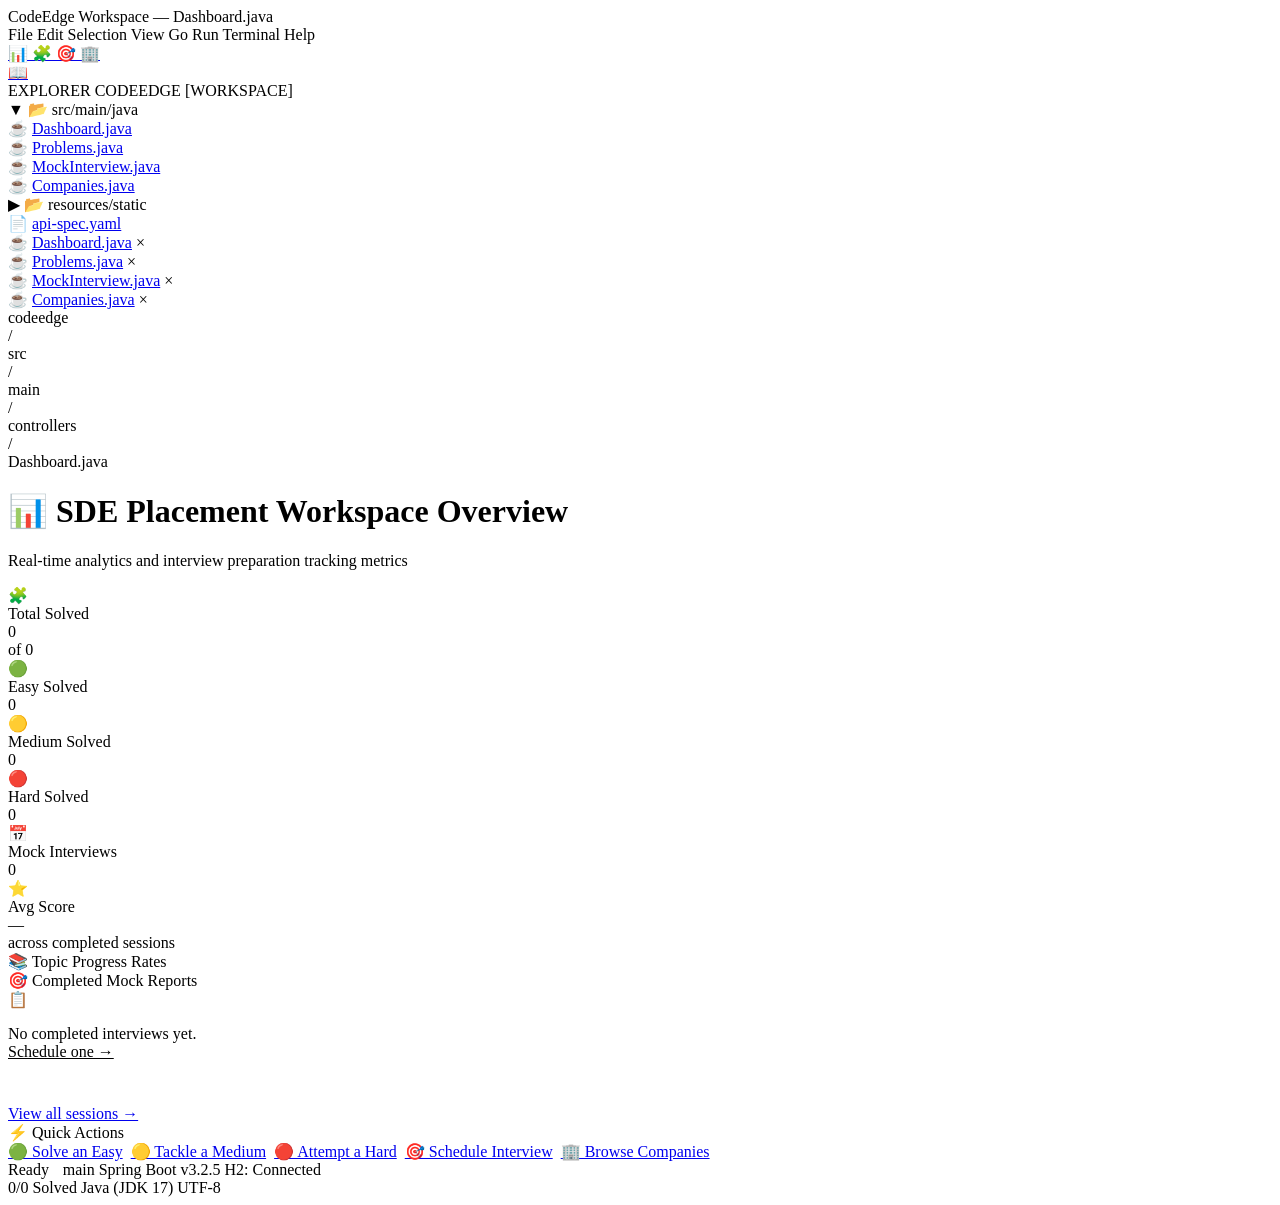
==== src/main/resources/templates/index.html @ 2216c8d8 "commit" ====
<!DOCTYPE html>
<html lang="en" xmlns:th="http://www.thymeleaf.org">
<head>
  <meta charset="UTF-8"/>
  <meta name="viewport" content="width=device-width,initial-scale=1"/>
  <title>CodeEdge — Dashboard.java</title>
  <link rel="stylesheet" th:href="@{/css/style.css(v=2.0)}"/>
</head>
<body>
<div class="app-window">
  <!-- Window Titlebar -->
  <div class="titlebar">
    <div class="window-controls">
      <span class="control-btn close"></span>
      <span class="control-btn minimize"></span>
      <span class="control-btn maximize"></span>
    </div>
    <div class="app-title">CodeEdge Workspace — Dashboard.java</div>
    <div class="menu-bar">
      <span class="menu-item">File</span>
      <span class="menu-item">Edit</span>
      <span class="menu-item">Selection</span>
      <span class="menu-item">View</span>
      <span class="menu-item">Go</span>
      <span class="menu-item">Run</span>
      <span class="menu-item">Terminal</span>
      <span class="menu-item">Help</span>
    </div>
  </div>

  <!-- Workspace Container -->
  <div class="workspace-container">
    <!-- Activity Bar -->
    <aside class="activity-bar">
      <div class="activity-top">
        <a href="/" class="activity-btn active" title="Dashboard">
          <span class="icon">📊</span>
        </a>
        <a href="/problems" class="activity-btn" title="Problems Explorer">
          <span class="icon">🧩</span>
        </a>
        <a href="/interview" class="activity-btn" title="Mock Interview">
          <span class="icon">🎯</span>
        </a>
        <a href="/companies" class="activity-btn" title="Companies Bank">
          <span class="icon">🏢</span>
        </a>
      </div>
      <div class="activity-bottom">
        <a href="/swagger-ui.html" target="_blank" class="activity-btn" title="API Docs">
          <span class="icon">📖</span>
        </a>
      </div>
    </aside>

    <!-- Explorer Panel -->
    <aside class="side-panel">
      <div class="panel-header">
        <span class="panel-title">EXPLORER</span>
        <span class="panel-subtitle">CODEEDGE [WORKSPACE]</span>
      </div>
      <div class="explorer-tree">
        <div class="tree-item">
          <div class="tree-row">
            <span class="chevron">▼</span> <span class="folder-icon">📂</span> src/main/java
          </div>
          <div class="tree-children">
            <div class="tree-row active">
              <span>☕</span> <a href="/">Dashboard.java</a>
            </div>
            <div class="tree-row">
              <span>☕</span> <a href="/problems">Problems.java</a>
            </div>
            <div class="tree-row">
              <span>☕</span> <a href="/interview">MockInterview.java</a>
            </div>
            <div class="tree-row">
              <span>☕</span> <a href="/companies">Companies.java</a>
            </div>
          </div>
        </div>
        <div class="tree-item">
          <div class="tree-row">
            <span class="chevron">▶</span> <span class="folder-icon">📂</span> resources/static
          </div>
        </div>
        <div class="tree-item">
          <div class="tree-row">
            <span>📄</span> <a href="/swagger-ui.html" target="_blank">api-spec.yaml</a>
          </div>
        </div>
      </div>
    </aside>

    <!-- Editor Pane -->
    <main class="editor-pane">
      <!-- Tabs Bar -->
      <div class="tabs-bar">
        <div class="tab active">
          <span class="tab-icon text-purple">☕</span>
          <a href="/">Dashboard.java</a>
          <span class="tab-close">×</span>
        </div>
        <div class="tab">
          <span class="tab-icon text-yellow">☕</span>
          <a href="/problems">Problems.java</a>
          <span class="tab-close">×</span>
        </div>
        <div class="tab">
          <span class="tab-icon text-cyan">☕</span>
          <a href="/interview">MockInterview.java</a>
          <span class="tab-close">×</span>
        </div>
        <div class="tab">
          <span class="tab-icon text-green">☕</span>
          <a href="/companies">Companies.java</a>
          <span class="tab-close">×</span>
        </div>
      </div>

      <!-- Breadcrumbs Bar -->
      <div class="breadcrumbs-bar">
        <div class="crumb">codeedge</div>
        <span class="sep">/</span>
        <div class="crumb">src</div>
        <span class="sep">/</span>
        <div class="crumb">main</div>
        <span class="sep">/</span>
        <div class="crumb">controllers</div>
        <span class="sep">/</span>
        <div class="crumb text-active">Dashboard.java</div>
      </div>

      <!-- Scrollable Editor Content -->
      <div class="editor-content-scroll">
        <div class="page-header animate-in">
          <h1>📊 SDE Placement Workspace Overview</h1>
          <p>Real-time analytics and interview preparation tracking metrics</p>
        </div>

        <!-- Top Stats -->
        <div class="stats-grid">
          <div class="card stat-card animate-in delay-1 card-glow">
            <div class="icon-wrap bg-purple"><span class="text-purple">🧩</span></div>
            <div class="label">Total Solved</div>
            <div class="value text-purple" th:text="${solvedProblems}">0</div>
            <div class="sub" th:text="'of ' + ${totalProblems} + ' problems'">of 0</div>
            <div class="progress-wrap">
              <div class="progress-bar"><div class="progress-fill fill-purple" data-width="0" th:attr="data-width=${progressPercent}" style="width:0"></div></div>
            </div>
          </div>
          <div class="card stat-card animate-in delay-2 card-glow">
            <div class="icon-wrap bg-green"><span class="text-green">🟢</span></div>
            <div class="label">Easy Solved</div>
            <div class="value text-green" th:text="${easySolved}">0</div>
            <div class="sub" th:text="'of ' + ${easyTotal} + ' easy'"></div>
            <div class="progress-wrap">
              <div class="progress-bar"><div class="progress-fill fill-green" data-width="0"
                th:attr="data-width=${easyTotal > 0 ? (easySolved * 100 / easyTotal) : 0}" style="width:0"></div></div>
            </div>
          </div>
          <div class="card stat-card animate-in delay-3 card-glow">
            <div class="icon-wrap bg-yellow"><span class="text-yellow">🟡</span></div>
            <div class="label">Medium Solved</div>
            <div class="value text-yellow" th:text="${medSolved}">0</div>
            <div class="sub" th:text="'of ' + ${medTotal} + ' medium'"></div>
            <div class="progress-wrap">
              <div class="progress-bar"><div class="progress-fill fill-yellow" data-width="0"
                th:attr="data-width=${medTotal > 0 ? (medSolved * 100 / medTotal) : 0}" style="width:0"></div></div>
            </div>
          </div>
          <div class="card stat-card animate-in delay-4 card-glow">
            <div class="icon-wrap bg-red"><span class="text-red">🔴</span></div>
            <div class="label">Hard Solved</div>
            <div class="value text-red" th:text="${hardSolved}">0</div>
            <div class="sub" th:text="'of ' + ${hardTotal} + ' hard'"></div>
            <div class="progress-wrap">
              <div class="progress-bar"><div class="progress-fill fill-red" data-width="0"
                th:attr="data-width=${hardTotal > 0 ? (hardSolved * 100 / hardTotal) : 0}" style="width:0"></div></div>
            </div>
          </div>
          <div class="card stat-card animate-in delay-1">
            <div class="icon-wrap bg-cyan"><span class="text-cyan">📅</span></div>
            <div class="label">Mock Interviews</div>
            <div class="value text-cyan" th:text="${completedInterviews}">0</div>
            <div class="sub" th:text="${scheduledInterviews} + ' scheduled'"></div>
          </div>
          <div class="card stat-card animate-in delay-2">
            <div class="icon-wrap bg-purple"><span class="text-purple">⭐</span></div>
            <div class="label">Avg Score</div>
            <div class="value text-purple" th:text="${avgInterviewScore} + '%'">—</div>
            <div class="sub">across completed sessions</div>
          </div>
        </div>

        <div class="two-col">
          <!-- Topic Progress -->
          <div class="card animate-in">
            <div class="section-title">📚 Topic Progress Rates</div>
            <div class="topic-grid">
              <div class="topic-item" th:each="stat : ${topicStats}">
                <div style="display:flex;justify-content:space-between;align-items:center">
                  <span class="topic-name" th:text="${stat.name}"></span>
                  <span class="topic-count" th:text="${stat.solved} + '/' + ${stat.total}"></span>
                </div>
                <div class="progress-bar">
                  <div class="progress-fill fill-purple" data-width="0" th:attr="data-width=${stat.percent}" style="width:0"></div>
                </div>
              </div>
            </div>
          </div>

          <!-- Recent Interviews -->
          <div class="card animate-in delay-2">
            <div class="section-title">🎯 Completed Mock Reports</div>
            <div th:if="${#lists.isEmpty(recentInterviews)}" class="empty-state">
              <div class="empty-icon">📋</div>
              <p>No completed interviews yet.<br/><a href="/interview" style="color:var(--accent)">Schedule one →</a></p>
            </div>
            <div th:each="iv : ${recentInterviews}" style="display:flex;align-items:center;gap:12px;padding:8px 0;border-bottom:1px solid var(--border)">
              <div th:class="'score-circle ' + (${iv.score} >= 70 ? 'score-high' : (${iv.score} >= 40 ? 'score-mid' : 'score-low'))"
                   th:text="${iv.score} + '%'"></div>
              <div style="flex:1">
                <div style="font-size:12px;font-weight:600;color:var(--text-active)" th:text="${iv.title}"></div>
                <div style="font-size:10px;color:var(--muted)" th:text="${iv.targetCompany} + ' • ' + ${iv.durationMinutes} + ' min'"></div>
              </div>
            </div>
            <div style="margin-top:12px"><a href="/interview" class="btn btn-ghost btn-sm">View all sessions →</a></div>
          </div>
        </div>

        <!-- Quick Actions -->
        <div class="card animate-in">
          <div class="section-title">⚡ Quick Actions</div>
          <div style="display:flex;gap:8px;flex-wrap:wrap">
            <a href="/problems?difficulty=EASY&solved=false" class="btn btn-success">🟢 Solve an Easy</a>
            <a href="/problems?difficulty=MEDIUM&solved=false" class="btn btn-ghost">🟡 Tackle a Medium</a>
            <a href="/problems?difficulty=HARD&solved=false" class="btn btn-danger">🔴 Attempt a Hard</a>
            <a href="/interview" class="btn btn-primary">🎯 Schedule Interview</a>
            <a href="/companies" class="btn btn-ghost">🏢 Browse Companies</a>
          </div>
        </div>
      </div>
    </main>
  </div>

  <!-- Status Bar -->
  <footer class="status-bar">
    <div class="status-left">
      <span class="status-indicator live">Ready</span>
      <span class="status-item"><span style="color:rgba(255,255,255,0.7)"></span> main</span>
      <span class="status-item">Spring Boot v3.2.5</span>
      <span class="status-item">H2: Connected</span>
    </div>
    <div class="status-right">
      <span class="status-item" th:text="${solvedProblems + '/' + totalProblems + ' Solved'}">0/0 Solved</span>
      <span class="status-item">Java (JDK 17)</span>
      <span class="status-item">UTF-8</span>
    </div>
  </footer>
</div>

<script th:src="@{/js/app.js(v=2.0)}"></script>
</body>
</html>
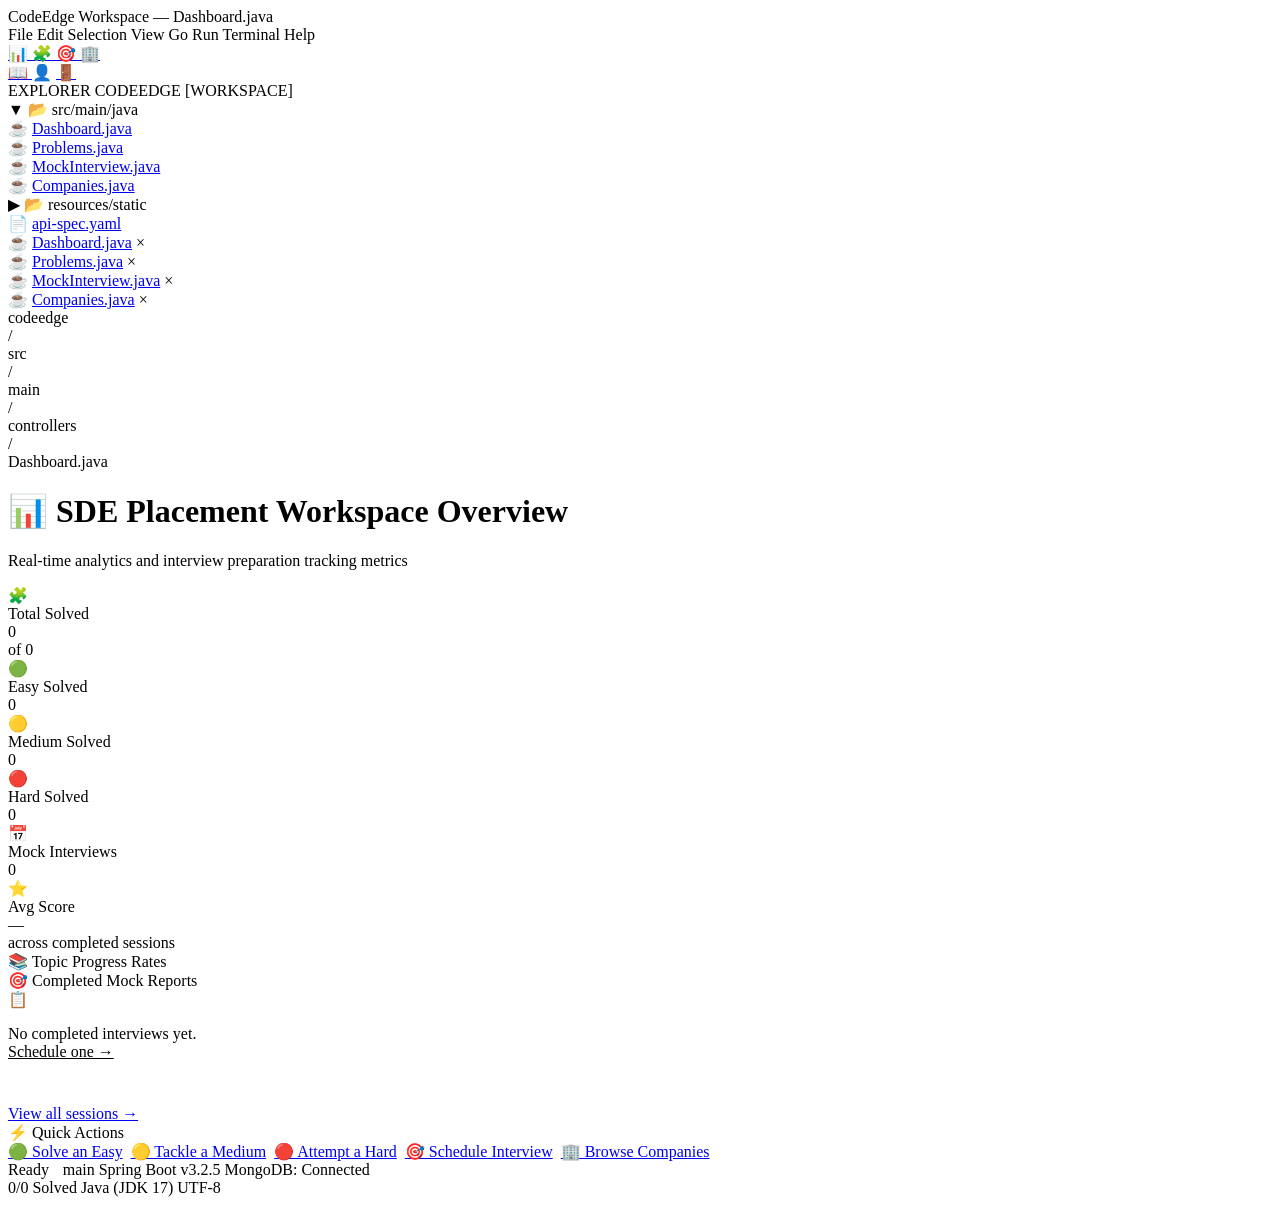
==== commit bca89cd8: "login page" ====
--- a/src/main/resources/templates/index.html
+++ b/src/main/resources/templates/index.html
@@ -50,6 +50,13 @@
         <a href="/swagger-ui.html" target="_blank" class="activity-btn" title="API Docs">
           <span class="icon">📖</span>
         </a>
+        <span class="activity-btn" th:title="'Logged in as ' + ${#authentication.name}">
+          <span class="icon">👤</span>
+        </span>
+        <form th:action="@{/logout}" method="post" id="logoutForm" style="display:none;"></form>
+        <a href="javascript:document.getElementById('logoutForm').submit()" class="activity-btn" title="Logout">
+          <span class="icon">🚪</span>
+        </a>
       </div>
     </aside>
 
@@ -250,7 +257,7 @@
       <span class="status-indicator live">Ready</span>
       <span class="status-item"><span style="color:rgba(255,255,255,0.7)"></span> main</span>
       <span class="status-item">Spring Boot v3.2.5</span>
-      <span class="status-item">H2: Connected</span>
+      <span class="status-item">MongoDB: Connected</span>
     </div>
     <div class="status-right">
       <span class="status-item" th:text="${solvedProblems + '/' + totalProblems + ' Solved'}">0/0 Solved</span>
